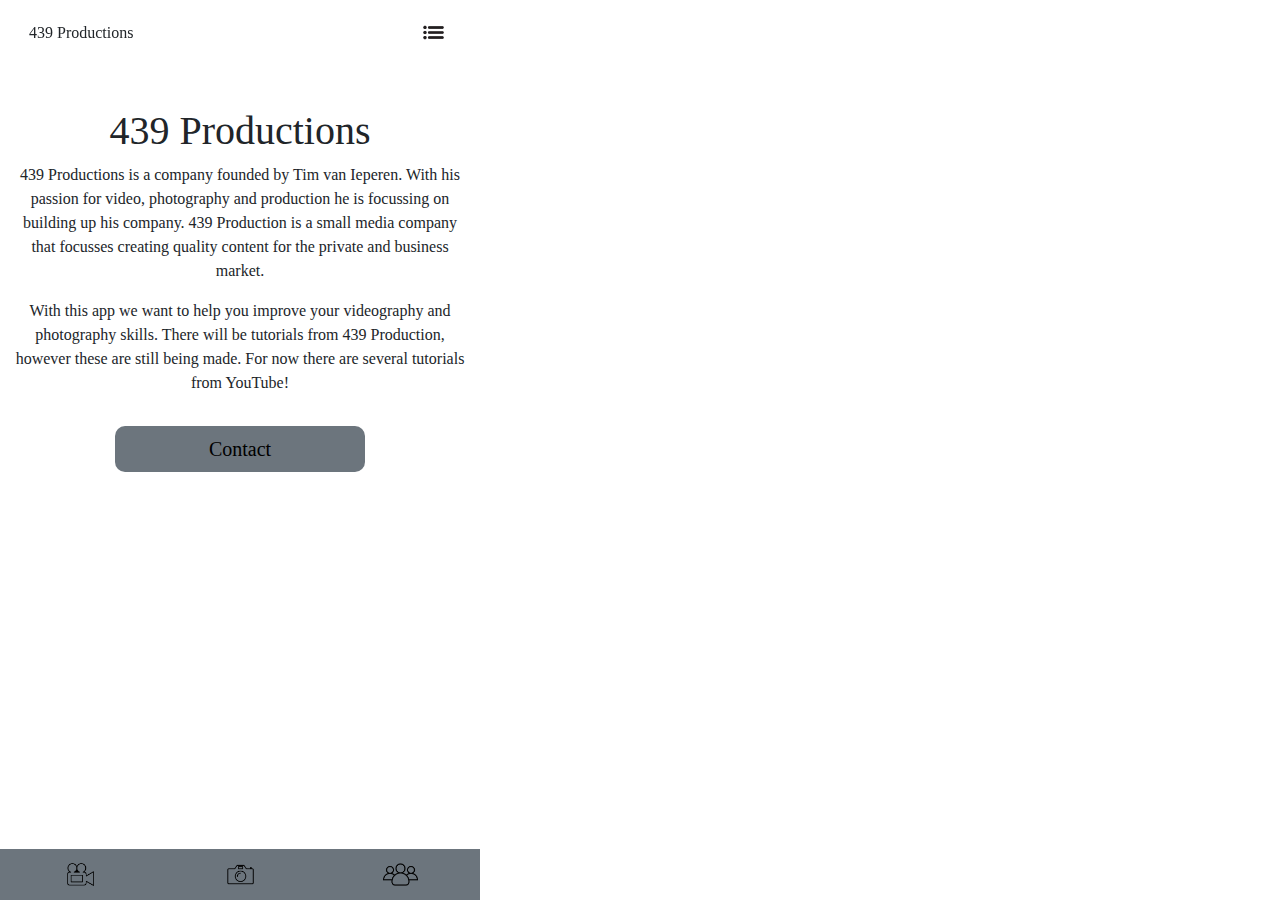
==== html/About.html @ feb7ba1d "yeah" ====
<!doctype html>
<html>
<head>
	<meta charset="UTF-8">
	<title>Home</title>  
	<link href="../css/bootstrap.min.css" rel="stylesheet" type="text/css">
	<link href="../css/style.css" rel="stylesheet" type="text/css">

<body>
<!-- Just an image -->
<nav class="navbar fixed-top navbar-dark w-100 justify-content-between ">
	<a href="../index.html"><button class="btn" type="button">439 Productions</button></a>
    <button class="btn" type="button" data-toggle="collapse" data-target="#navbarToggleExternalContent" aria-controls="navbarToggleExternalContent" aria-expanded="false" aria-label="Toggle navigation">
      <img alt="settings" src="../icons/menu.png" class="img-fluid icons" height="30px" width="30px">
    </button>
  </nav>
  <div class="collapse" id="navbarToggleExternalContent">
	<div class="list-group bg-dark order-3">
  			<a href="Videopage.html" class="list-group-item  list-group-item-action">Video</a>
  			<a href="#" class="list-group-item list-group-item-action">Photo</a>
		<a href="#" class="list-group-item list-group-item-action">About</a>
		<a href="Contact.html" class="list-group-item list-group-item-action">Contact</a>
    </div>
  </div>	

	<br>
	<br>
<div class="container text-center">
	<h1 class="text-center">439 Productions</h1>
	<p class="text-center">439 Productions is a company founded by Tim van Ieperen. With his passion for video, photography and production he is focussing on building up his company. 439 Production is a small media company that focusses creating quality content for the private and business market.</p>
	<p>With this app we want to help you improve your videography and photography skills. There will be tutorials from 439 Production, however these are still being made. For now there are several tutorials from YouTube!</p>
	<a type="button" href="Contact.html" class="btn primary-color btn-lg rounded but">Contact</a> 
</div>	
	
	
	
	
	
	
	
	
	
	
<nav class="nav nav-fill fixed-bottom">
  <a class="nav-item nav-link btn btn-dark primary-color" href="Videopage.html"><img alt="Video" class="img-fluid icons" src="../img/3fed1c3c8eb12.png" width="20px" height="20px"></a>
  <a class="nav-item nav-link btn btn-dark secondary-color" href=><img alt="Photo" class="img-fluid icons" src="../img/70d00fb26e867.png" width="20px" height="20px"> </a>
  <a class="nav-item nav-link btn btn-dark primary-color" href="About.html"><img alt="About" class="img-fluid icons" src="../img/group.png" width="20px" height="20px"></a>
</nav>
	  
	<!-- jQuery first, then Popper.js, then Bootstrap JS -->
<script src="cordova.js"></script>
<script src="../js/jquery-3.4.1.slim.min.js"></script>
<script src="../js/popper.js"></script>
<script src="../js/bootstrap.bundle.min.js"></script>

</body>

</html>
---- css/style.css ----
@charset "UTF-8";

span {
	font-family: montserrat;
}
a {
	font-family: montserrat;
}
h1 {
	font-family: montserrat;
}
h2 {
	font-family: montserrat;
}

h3 {
	font-family: montserrat;
}
h4 {
	font-family: montserrat;
}
h5 {
	font-family: montserrat;
}
h6 {
	font-family: montserrat;
}
label {
	font-family: montserrat;
}
p {
	font-family: montserrat;
}
input {
	font-family: montserrat;
}

button {
	font-family: montserrat;
}

body {
	max-width: 480px;
	margin-top: 59px;
}

.video {
  
  border-style: solid;
  border-width: 10px;
}

.nav-item{
	border:none;
	border-radius: none;
}

.content {
    margin-top: calc(50% - 133px);
}

.primary-color{
	background-color: #6C757D;
	margin-top: 15px;
	border-radius: 0px;
}

.primary-color:hover {
	background-color: #000000;
	color: white;
}

.icons{
	width: 35px;
	max-height: auto;
}

.secondary-color{
	background-color: #6C757D;
    margin-top: 15px;
	border-radius: 0px;
	border-color: #6C757D;
}

.header_main{
	text-align: center;
	font-family: 'Montserrat', sans-serif;
}
	
.nav {
	max-width: 480px;
}

.navbar{
	max-width: 480px;
}

.button {
	justify-content: center;
	text-align: center;
	padding: 20px;
}

.buttons > .button > a{
	background-color: #C29EFD;
}

.but {
	height: auto;
	width: 250px;
	color: black;
	border-color: #C29EFD;
	border-radius: 10px !important;
	border:none;
}

.butt {
	color: black;
	background-color: #C29EFD;
	border-color: #C29EFD;
}

.footer {
	background-color: aqua;
	height: 100px;
	align-items: center;
}

.foot {
	display: flex;
	flex-direction: column;
	align-items: flex-end;
	background-color: grey;
	height: 30%;
	
}
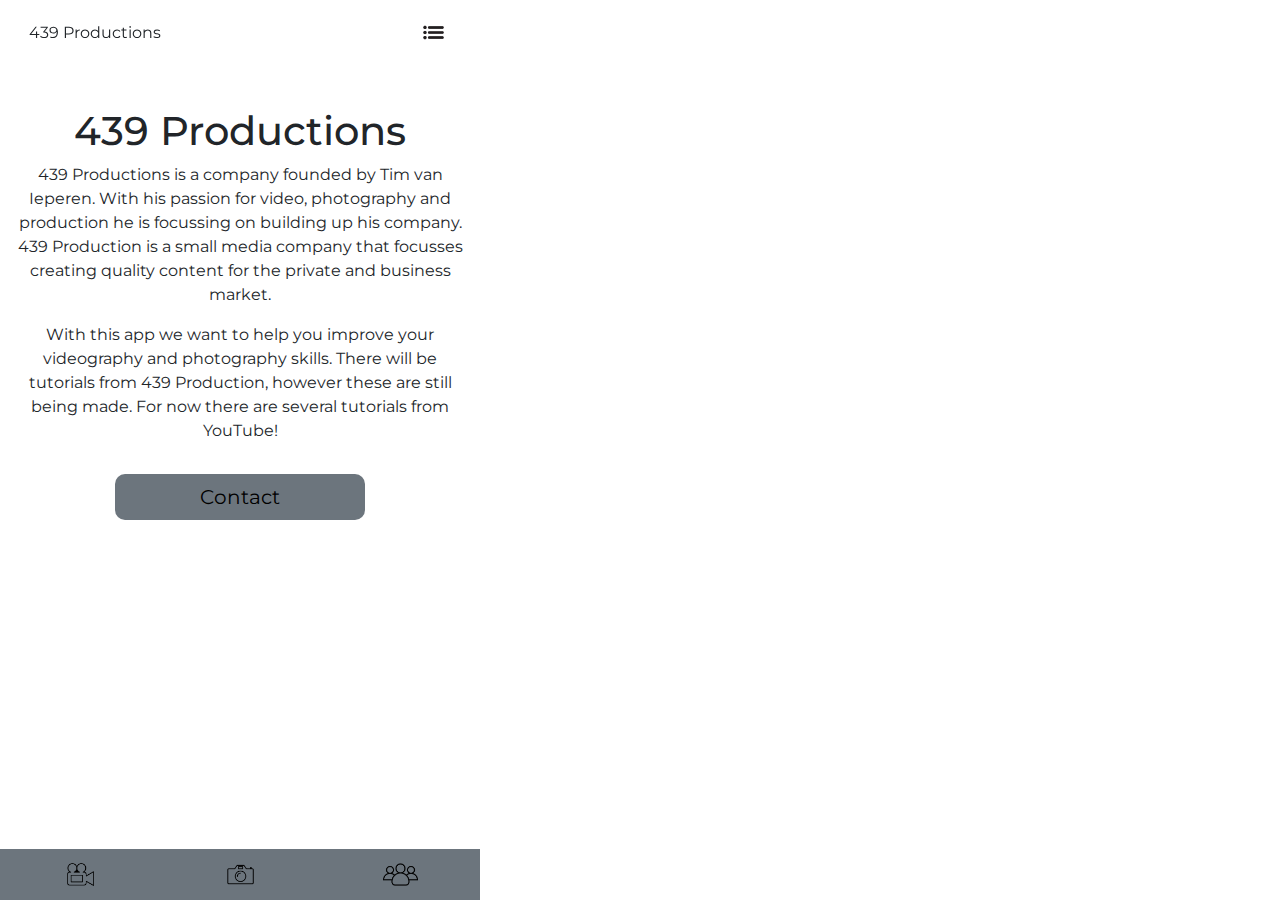
==== commit c1289769: "photo update" ====
--- a/html/About.html
+++ b/html/About.html
@@ -5,7 +5,7 @@
 	<title>Home</title>  
 	<link href="../css/bootstrap.min.css" rel="stylesheet" type="text/css">
 	<link href="../css/style.css" rel="stylesheet" type="text/css">
-
+    <link href="https://fonts.googleapis.com/css?family=Montserrat&display=swap" rel="stylesheet">
 <body>
 <!-- Just an image -->
 <nav class="navbar fixed-top navbar-dark w-100 justify-content-between ">
@@ -17,7 +17,7 @@
   <div class="collapse" id="navbarToggleExternalContent">
 	<div class="list-group bg-dark order-3">
   			<a href="Videopage.html" class="list-group-item  list-group-item-action">Video</a>
-  			<a href="#" class="list-group-item list-group-item-action">Photo</a>
+  			<a href="Photopage.html" class="list-group-item list-group-item-action">Photo</a>
 		<a href="#" class="list-group-item list-group-item-action">About</a>
 		<a href="Contact.html" class="list-group-item list-group-item-action">Contact</a>
     </div>
@@ -43,7 +43,7 @@
 	
 <nav class="nav nav-fill fixed-bottom">
   <a class="nav-item nav-link btn btn-dark primary-color" href="Videopage.html"><img alt="Video" class="img-fluid icons" src="../img/3fed1c3c8eb12.png" width="20px" height="20px"></a>
-  <a class="nav-item nav-link btn btn-dark secondary-color" href=><img alt="Photo" class="img-fluid icons" src="../img/70d00fb26e867.png" width="20px" height="20px"> </a>
+  <a class="nav-item nav-link btn btn-dark secondary-color" href="#"><img alt="Photo" class="img-fluid icons" src="../img/70d00fb26e867.png" width="20px" height="20px"> </a>
   <a class="nav-item nav-link btn btn-dark primary-color" href="About.html"><img alt="About" class="img-fluid icons" src="../img/group.png" width="20px" height="20px"></a>
 </nav>
 	  
--- a/css/style.css
+++ b/css/style.css
@@ -43,6 +43,8 @@
 	max-width: 480px;
 	margin-top: 59px;
 }
+
+
 
 .video {
   
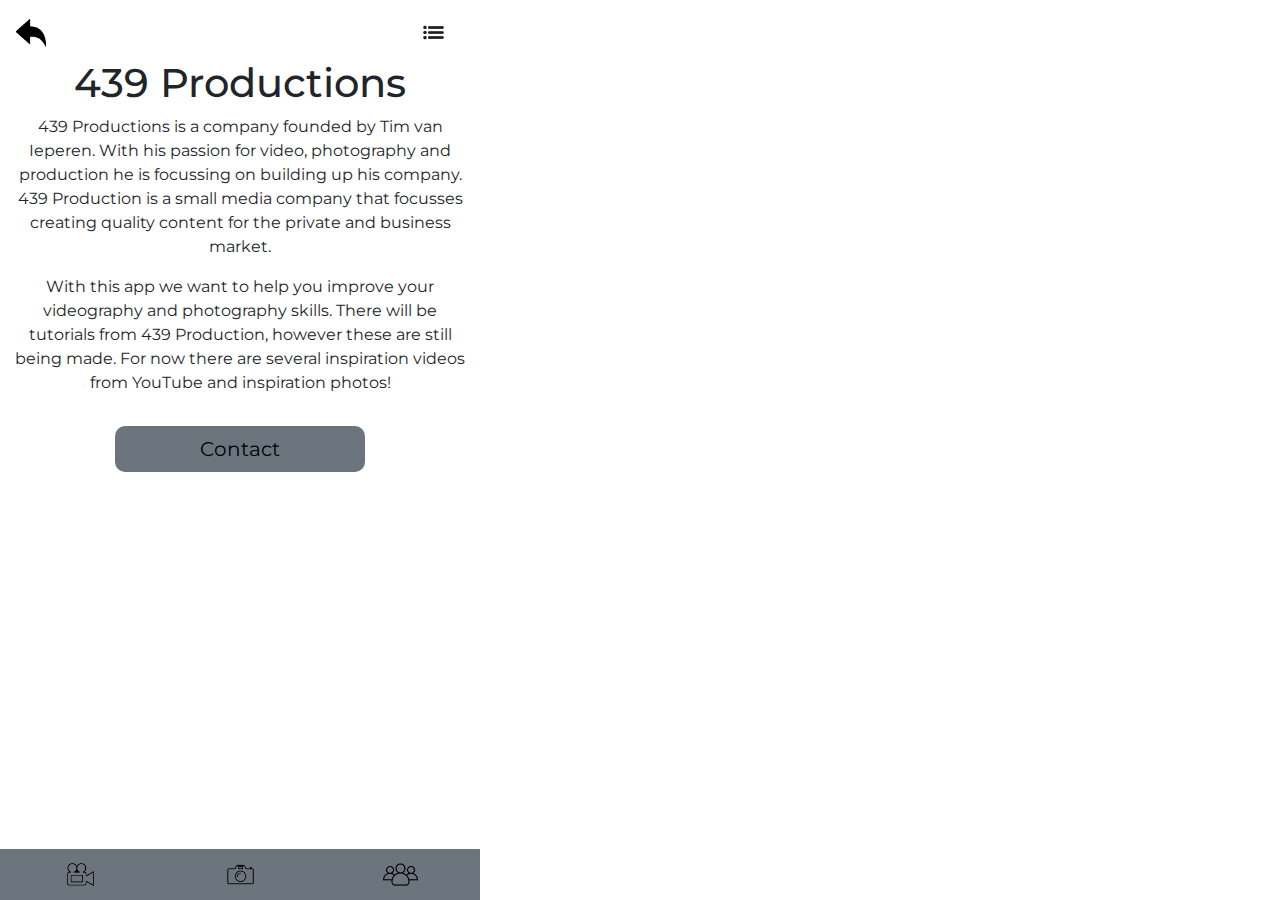
==== commit f05b86f6: "update" ====
--- a/html/About.html
+++ b/html/About.html
@@ -2,14 +2,14 @@
 <html>
 <head>
 	<meta charset="UTF-8">
-	<title>Home</title>  
+	<title>About</title>  
 	<link href="../css/bootstrap.min.css" rel="stylesheet" type="text/css">
 	<link href="../css/style.css" rel="stylesheet" type="text/css">
     <link href="https://fonts.googleapis.com/css?family=Montserrat&display=swap" rel="stylesheet">
 <body>
 <!-- Just an image -->
 <nav class="navbar fixed-top navbar-dark w-100 justify-content-between ">
-	<a href="../index.html"><button class="btn" type="button">439 Productions</button></a>
+	<a href="../index.html"><img src="../icons/Icon_Arrow.png" width="30" height="28" alt=""/></a>
     <button class="btn" type="button" data-toggle="collapse" data-target="#navbarToggleExternalContent" aria-controls="navbarToggleExternalContent" aria-expanded="false" aria-label="Toggle navigation">
       <img alt="settings" src="../icons/menu.png" class="img-fluid icons" height="30px" width="30px">
     </button>
@@ -23,12 +23,11 @@
     </div>
   </div>	
 
-	<br>
-	<br>
+	
 <div class="container text-center">
 	<h1 class="text-center">439 Productions</h1>
 	<p class="text-center">439 Productions is a company founded by Tim van Ieperen. With his passion for video, photography and production he is focussing on building up his company. 439 Production is a small media company that focusses creating quality content for the private and business market.</p>
-	<p>With this app we want to help you improve your videography and photography skills. There will be tutorials from 439 Production, however these are still being made. For now there are several tutorials from YouTube!</p>
+	<p>With this app we want to help you improve your videography and photography skills. There will be tutorials from 439 Production, however these are still being made. For now there are several inspiration videos from YouTube and inspiration photos!</p>
 	<a type="button" href="Contact.html" class="btn primary-color btn-lg rounded but">Contact</a> 
 </div>	
 	
@@ -43,7 +42,7 @@
 	
 <nav class="nav nav-fill fixed-bottom">
   <a class="nav-item nav-link btn btn-dark primary-color" href="Videopage.html"><img alt="Video" class="img-fluid icons" src="../img/3fed1c3c8eb12.png" width="20px" height="20px"></a>
-  <a class="nav-item nav-link btn btn-dark secondary-color" href="#"><img alt="Photo" class="img-fluid icons" src="../img/70d00fb26e867.png" width="20px" height="20px"> </a>
+  <a class="nav-item nav-link btn btn-dark secondary-color" href="Photopage.html"><img alt="Photo" class="img-fluid icons" src="../img/70d00fb26e867.png" width="20px" height="20px"> </a>
   <a class="nav-item nav-link btn btn-dark primary-color" href="About.html"><img alt="About" class="img-fluid icons" src="../img/group.png" width="20px" height="20px"></a>
 </nav>
 	  
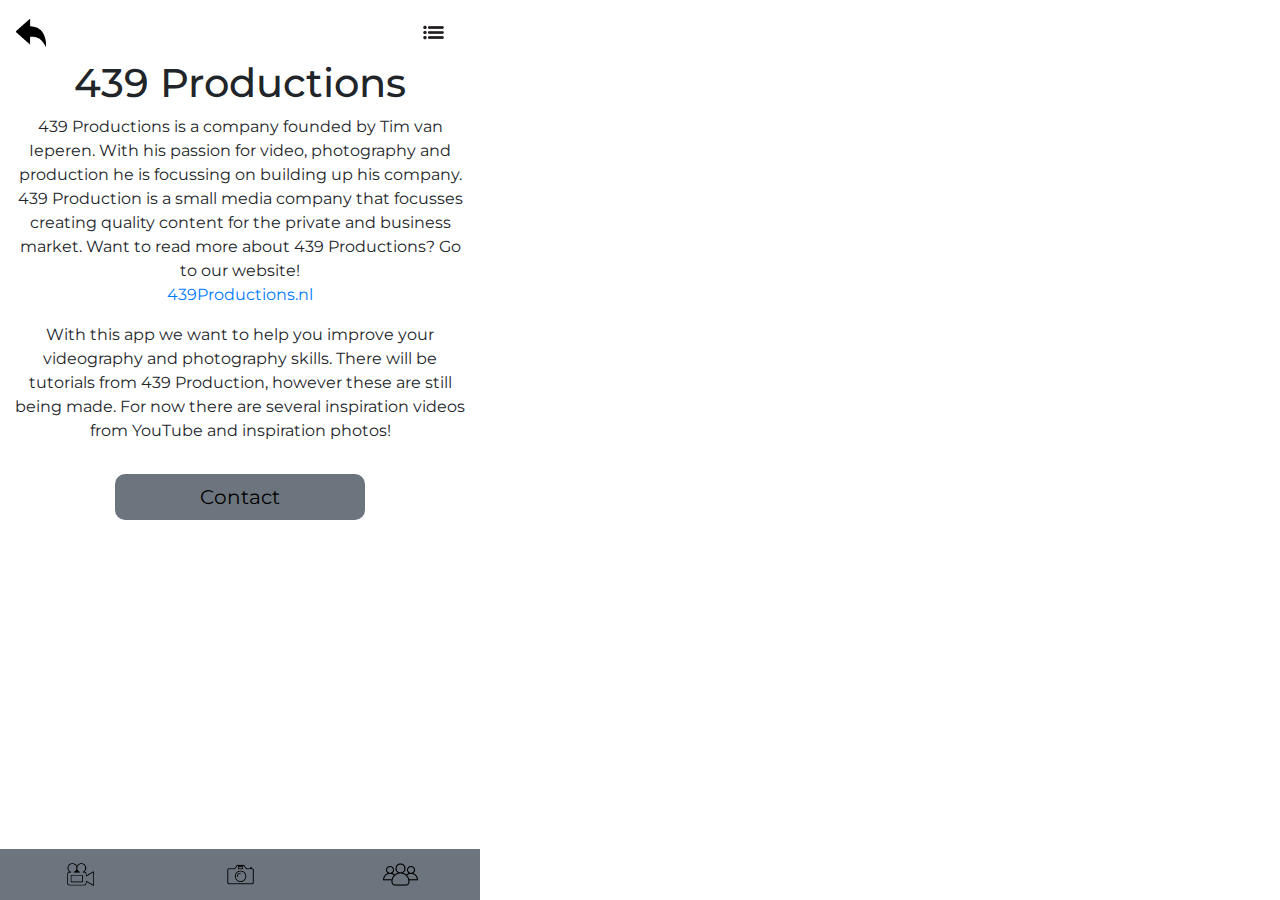
==== commit 5595c8eb: "last update" ====
--- a/html/About.html
+++ b/html/About.html
@@ -26,7 +26,7 @@
 	
 <div class="container text-center">
 	<h1 class="text-center">439 Productions</h1>
-	<p class="text-center">439 Productions is a company founded by Tim van Ieperen. With his passion for video, photography and production he is focussing on building up his company. 439 Production is a small media company that focusses creating quality content for the private and business market.</p>
+	<p class="text-center">439 Productions is a company founded by Tim van Ieperen. With his passion for video, photography and production he is focussing on building up his company. 439 Production is a small media company that focusses creating quality content for the private and business market. Want to read more about 439 Productions? Go to our website! <br> <a href="https://439productions.nl/">439Productions.nl</a></p>
 	<p>With this app we want to help you improve your videography and photography skills. There will be tutorials from 439 Production, however these are still being made. For now there are several inspiration videos from YouTube and inspiration photos!</p>
 	<a type="button" href="Contact.html" class="btn primary-color btn-lg rounded but">Contact</a> 
 </div>	
